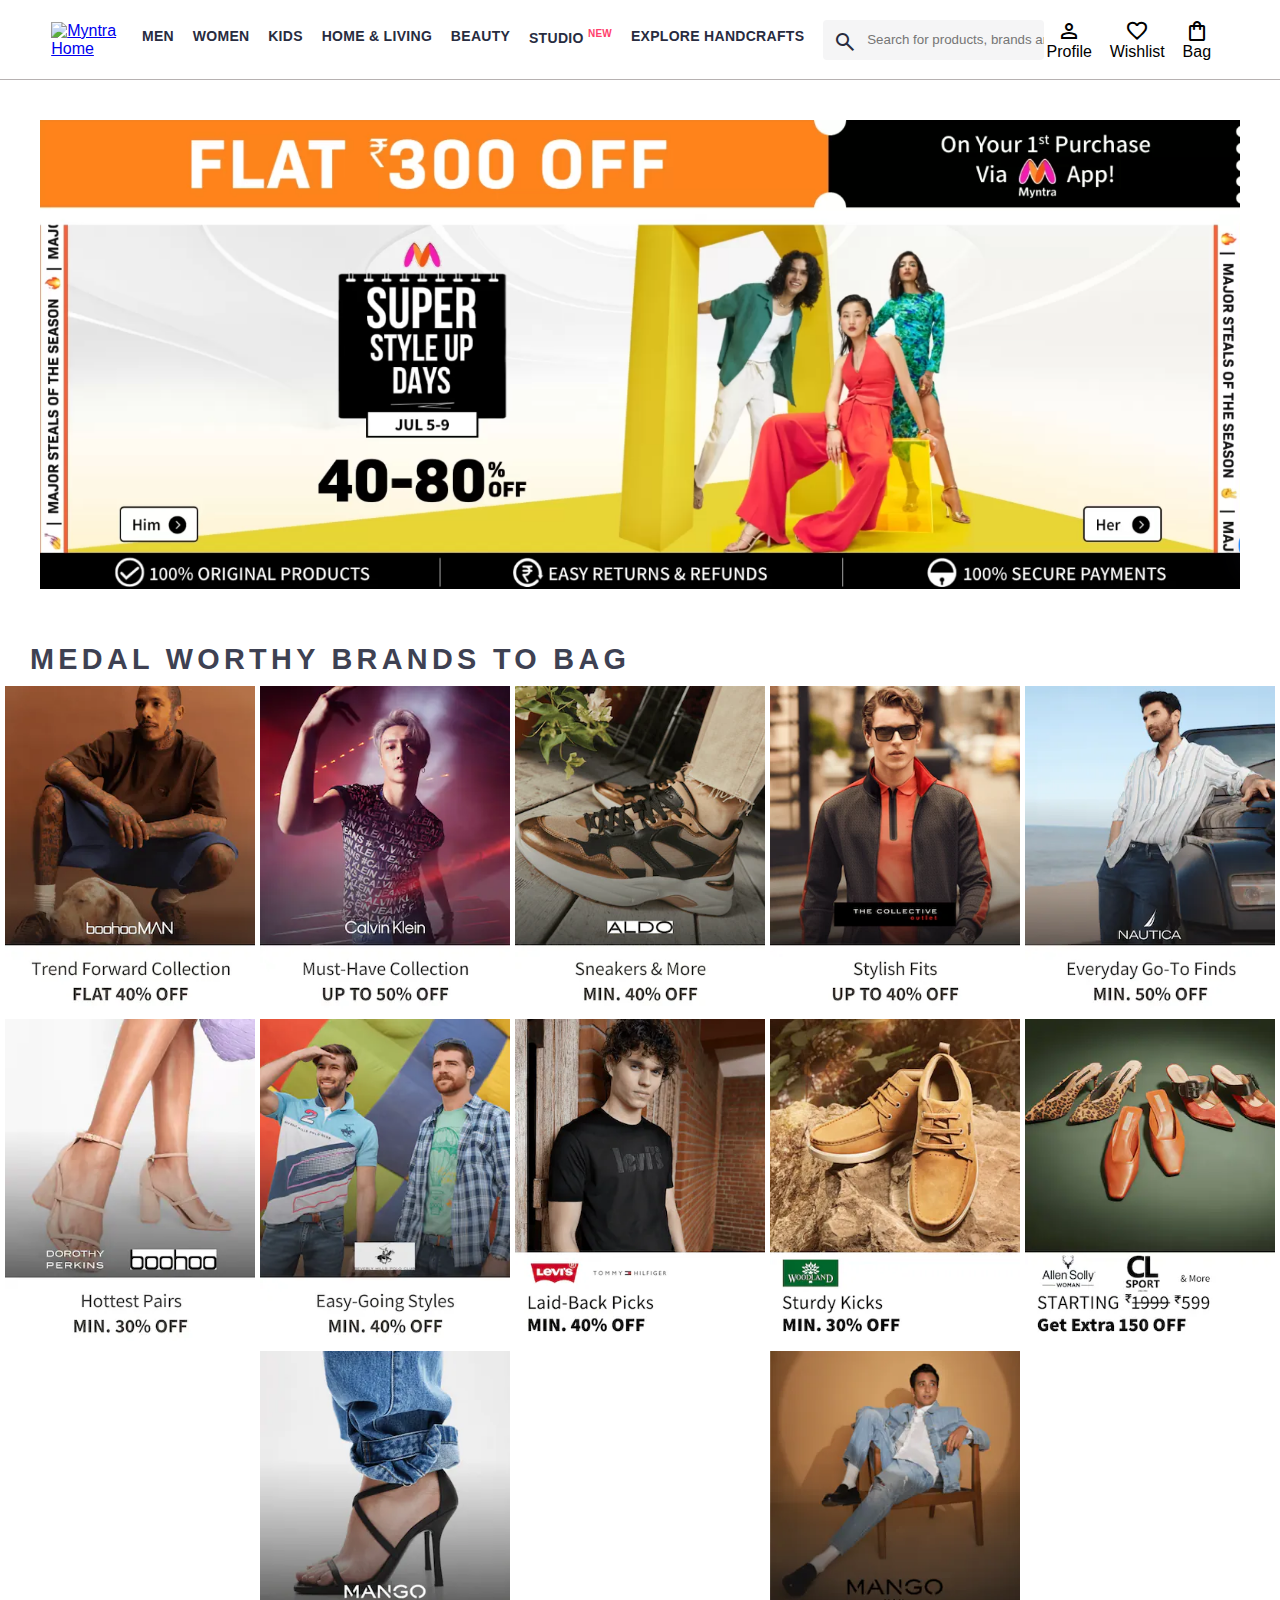
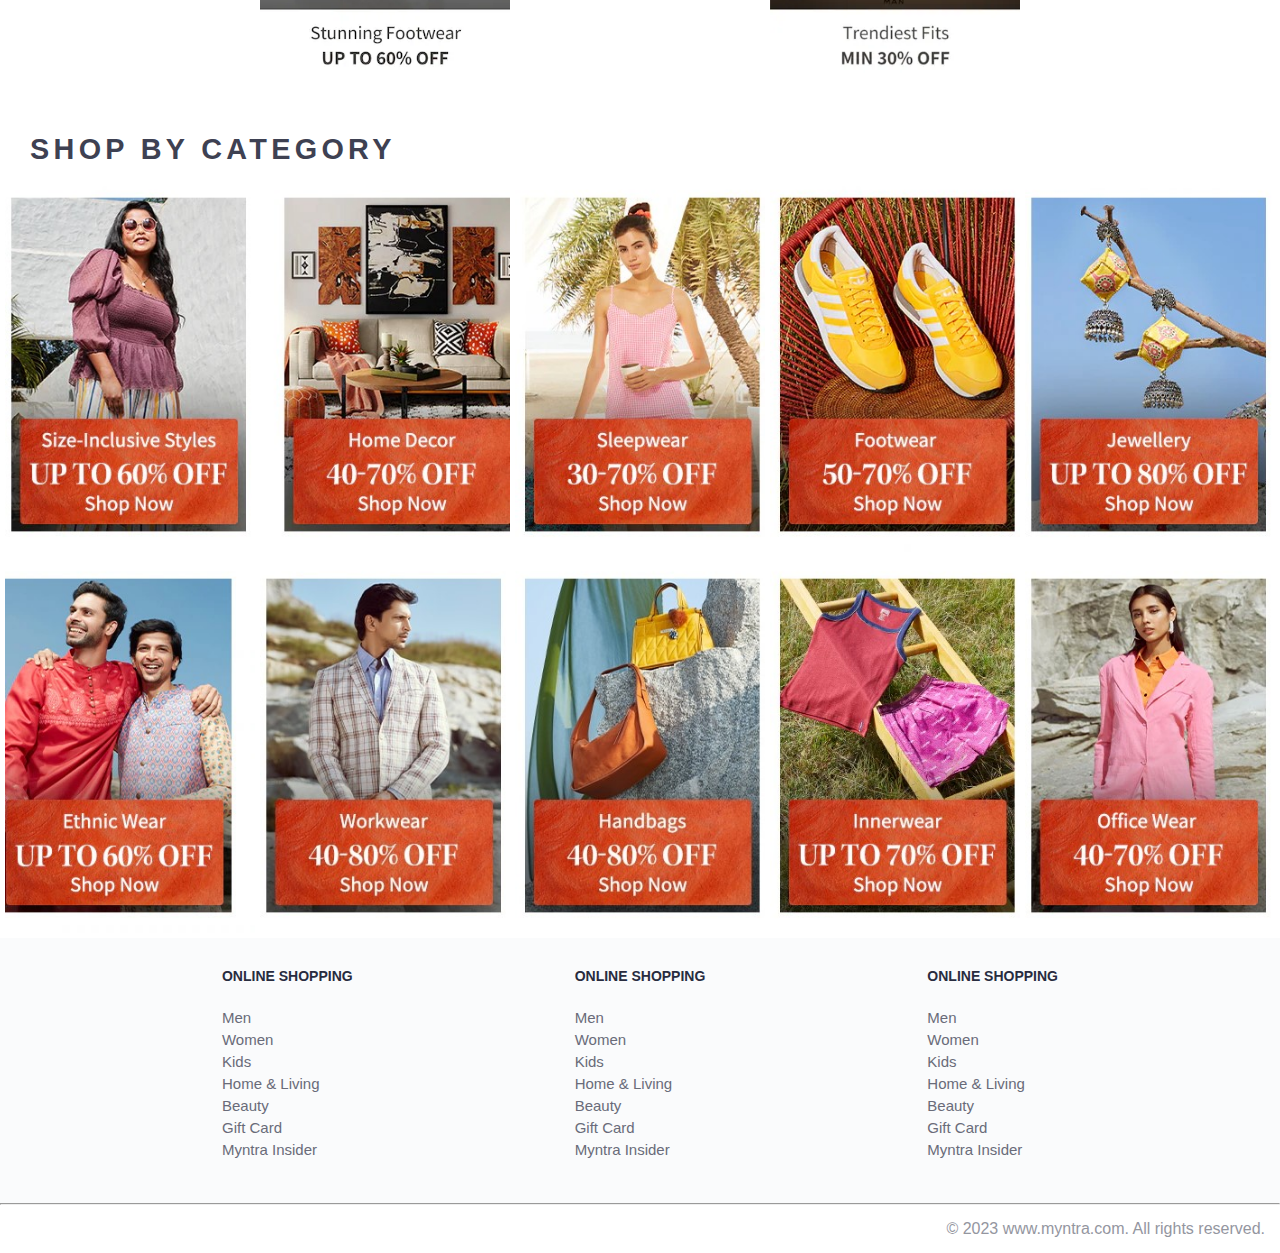
==== index.html @ f3adb200 "first commit" ====
<!DOCTYPE html>
<html lang="en">
<head>
    <title>myntra.com</title>
    <link rel="stylesheet" href="style.css">
    <link rel="stylesheet" href="https://fonts.googleapis.com/css2?family=Material+Symbols+Outlined:opsz,wght,FILL,GRAD@20..48,100..700,0..1,-50..200" />
</head>
<body>
    <header>
        <div class="logo_container">
            <a href="#"><img class="myntra_home" src="myntra_logo.webp" alt="Myntra Home"></a>
        </div>
        <nav class="nav_bar">
            <a href="#">Men</a>
            <a href="#">Women</a>
            <a href="#">Kids</a>
            <a href="#">Home & Living</a>
            <a href="#">Beauty</a>
            <a href="#">Studio <sup>New</sup></a>
            <a href="index2.html">Explore Handcrafts</a>
        </nav>
        <div class="search_bar">
            <span class="material-symbols-outlined search_icon">search</span>
            <input class="search_input" placeholder="Search for products, brands and more">
        </div>
        <div class="action_bar">
            <div class="action_container">
                <span class="material-symbols-outlined action_icon">person</span>
                <span class="action_name">Profile</span>
            </div>

            <div class="action_container">
                <span class="material-symbols-outlined action_icon">favorite</span>
                <span class="action_name">Wishlist</span>
            </div>

            <div class="action_container">
                <span class="material-symbols-outlined action_icon">shopping_bag</span>
                <span class="action_name">Bag</span>
            </div>
        </div>
    </header>
    <main>
        <div class="banner_container">
            <img class="banner_image" src="./Images/banner1.png" alt="Main Banner">
        </div>
        <div class="category_heading">MEDAL WORTHY BRANDS TO BAG</div>
        <div class="category_items">
            <a href="#"><img class="sale_item" src="./Images/1.png"></a>
            <a href="#"><img class="sale_item" src="./Images/2.png"></a>
            <a href="#"><img class="sale_item" src="./Images/3.png"></a>
            <a href="#"><img class="sale_item" src="./Images/4.png"></a>
            <a href="#"><img class="sale_item" src="./Images/5.png"></a>
            <a href="#"><img class="sale_item" src="./Images/6.png"></a>
            <a href="#"><img class="sale_item" src="./Images/7.png"></a>
            <a href="#"><img class="sale_item" src="./Images/8.png"></a>
            <a href="#"><img class="sale_item" src="./Images/9.png"></a>
            <a href="#"><img class="sale_item" src="./Images/10.png"></a>
            <a href="#"><img class="sale_item" src="./Images/11.png"></a>
            <a href="#"><img class="sale_item" src="./Images/12.png"></a>
        </div>

        <div class="category_heading">SHOP BY CATEGORY</div>
        <div class="category_items">
            <a href="#"><img class="sale_item" src="./Images/1.jpg"></a>
            <a href="#"><img class="sale_item" src="./Images/2.jpg"></a>
            <a href="#"><img class="sale_item" src="./Images/3.jpg"></a>
            <a href="#"><img class="sale_item" src="./Images/4.jpg"></a>
            <a href="#"><img class="sale_item" src="./Images/5.jpg"></a>
            <a href="#"><img class="sale_item" src="./Images/6.jpg"></a>
            <a href="#"><img class="sale_item" src="./Images/7.jpg"></a>
            <a href="#"><img class="sale_item" src="./Images/8.jpg"></a>
            <a href="#"><img class="sale_item" src="./Images/9.jpg"></a>
            <a href="#"><img class="sale_item" src="./Images/10.jpg"></a>
        </div>
    </main>
    <footer>
        <div class="footer_container">
            <div class="footer_column">
                <h3>ONLINE SHOPPING</h3>

                <a href="#">Men</a>
                <a href="#">Women</a>
                <a href="#">Kids</a>
                <a href="#">Home & Living</a>
                <a href="#">Beauty</a>
                <a href="#">Gift Card</a>
                <a href="#">Myntra Insider</a>
            </div>

            <div class="footer_column">
                <h3>ONLINE SHOPPING</h3>

                <a href="#">Men</a>
                <a href="#">Women</a>
                <a href="#">Kids</a>
                <a href="#">Home & Living</a>
                <a href="#">Beauty</a>
                <a href="#">Gift Card</a>
                <a href="#">Myntra Insider</a>
            </div>

            <div class="footer_column">
                <h3>ONLINE SHOPPING</h3>

                <a href="#">Men</a>
                <a href="#">Women</a>
                <a href="#">Kids</a>
                <a href="#">Home & Living</a>
                <a href="#">Beauty</a>
                <a href="#">Gift Card</a>
                <a href="#">Myntra Insider</a>
            </div>
        </div>
        <hr>

        <div class="copyright">
            © 2023 www.myntra.com. All rights reserved.
        </div>
    </footer>
</body>
</html>
---- style.css ----
* {
    margin: 0;
    padding: 0;
    font-family: Assistant,-apple-system,BlinkMacSystemFont,Segoe UI,Roboto,Helvetica,Arial,sans-serif;
    box-sizing: border-box;
}
header {
    display: flex;
    background-color: #ffffff;
    height: 80px;
    justify-content: space-between;
    align-items: center;
    border-bottom: 1px solid #b6b1b1;
}
.myntra_home {
    height: 45px;
}
.logo_container {
    margin-left: 4%;
}
.action_bar {
    margin-right: 4%;
}
.nav_bar {
    display: flex;
    min-width: 700px;
    justify-content: space-evenly;
}
.nav_bar a {
    font-size: 14px;
    letter-spacing: .3px;
    color: #282c3f;
    font-weight: 700;
    text-transform: uppercase;
    text-decoration: none;
    padding: 28px 0;
    border-bottom: 5px solid #ffffff;
}
.nav_bar a:hover {
    border-bottom: 4px solid #f54e77;
}

.nav_bar a sup {
    color: #ff3f6c;
    font-size: 10px;
}

.search_bar {
    height: 40px;
    min-width: 200px;
    width: 25%;
    display: flex;
    align-items: center;
}
.search_icon {
    box-sizing: content-box;
    height: 20px;
    padding: 10px;

    background-color: #f5f5f6;
    color: #282c3f;
    font-weight: 300;
    border-radius: 4px 0 0 4px;
}
.search_input {
    color: #696e79;
    background-color: #f5f5f6;
    flex-grow: 1;
    height: 40px;
    border: 0;
    border-radius: 0 4px 4px 0;
}

.action_bar {
    display: flex;
    min-width: 200px;
    justify-content: space-evenly;
}

.action_container {
    display: flex;
    flex-direction: column;
    align-items: center;
}

/* Main section */
.banner_container {
    margin: 40px 0;
}
.banner_image {
    width: 100%;
    padding-left: 40px;
    padding-right: 40px;
}

.category_heading {
    text-transform: uppercase;
    color: #3e4152;
    letter-spacing: .15em;
    font-size: 1.8em;
    margin: 50px 0 10px 30px;
    max-height: 5em;
    font-weight: 700;
}

.category_items {
    display: flex;
    flex-wrap: wrap;
    justify-content: space-evenly;
}

.sale_item {
    width: 250px;
}

.footer_container {
    padding: 30px 0px 40px 0px;
    background: #FAFBFC;
    display: flex;
    justify-content: space-evenly;
}

.footer_column {
    display: flex;
    flex-direction: column;
}

.footer_column h3 {
    color: #282c3f;
    font-size: 14px;
    margin-bottom: 25px;
}

.footer_column a {
    color: #696b79;
    font-size: 15px;
    text-decoration: none;
    padding-bottom: 5px;
}

.copyright {
    color: #94969f;
    text-align: end;
    padding: 15px;
}
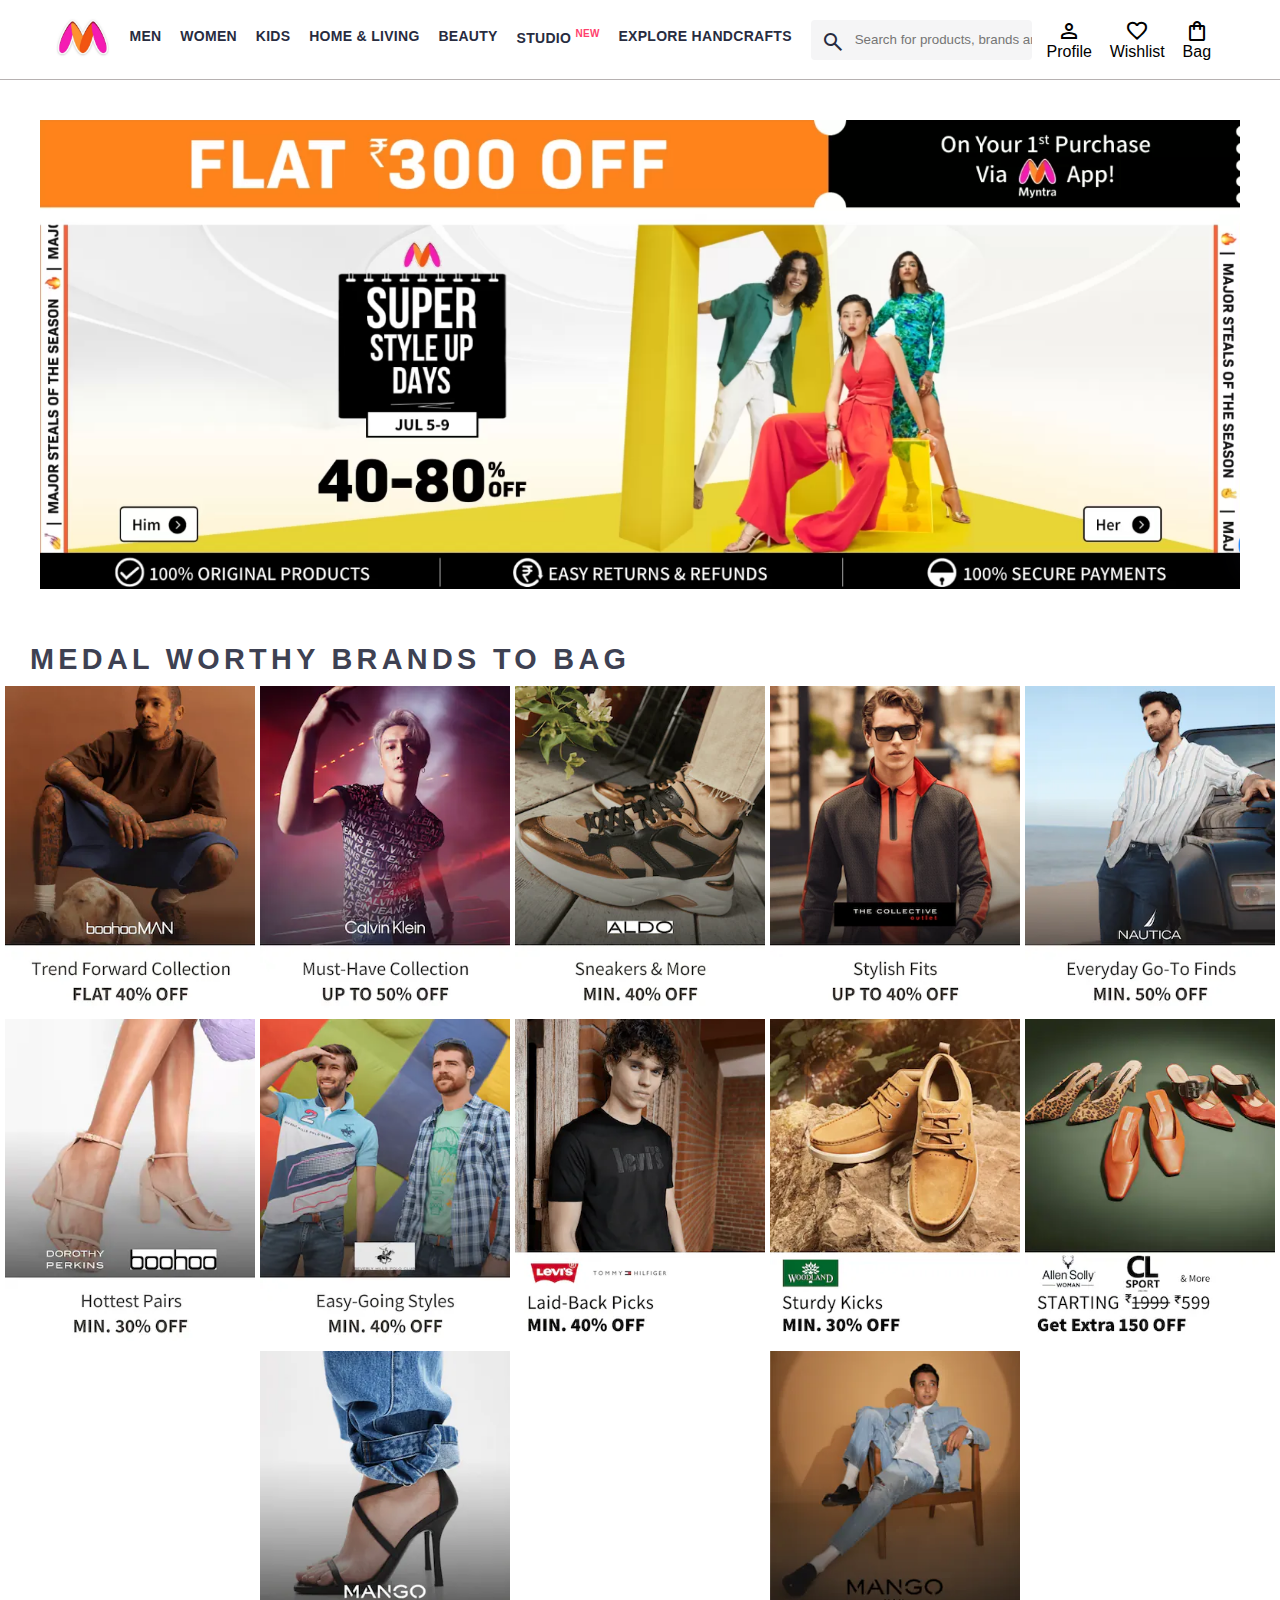
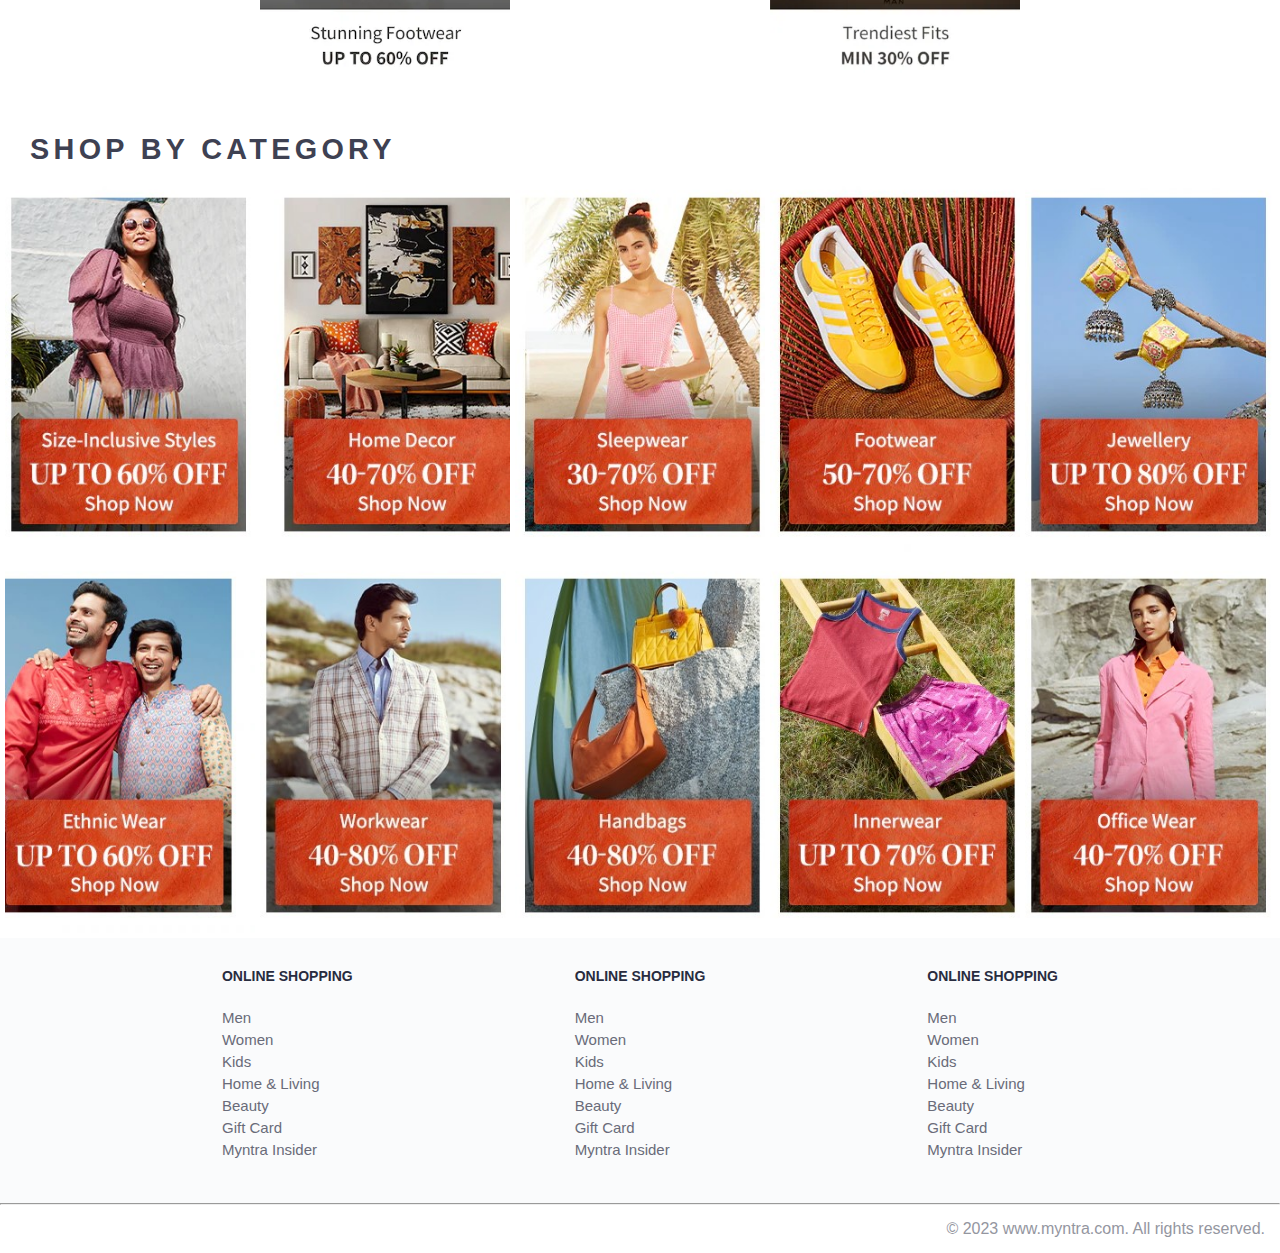
==== commit 85a18483: "new commit" ====
--- a/index.html
+++ b/index.html
@@ -8,7 +8,7 @@
 <body>
     <header>
         <div class="logo_container">
-            <a href="#"><img class="myntra_home" src="myntra_logo.webp" alt="Myntra Home"></a>
+            <a href="#"><img class="myntra_home" src="./Images/myntra_logo.jpg" alt="Myntra Home"></a>
         </div>
         <nav class="nav_bar">
             <a href="#">Men</a>
@@ -17,7 +17,7 @@
             <a href="#">Home & Living</a>
             <a href="#">Beauty</a>
             <a href="#">Studio <sup>New</sup></a>
-            <a href="index2.html">Explore Handcrafts</a>
+            <a href="./page2/index2.html">Explore Handcrafts</a>
         </nav>
         <div class="search_bar">
             <span class="material-symbols-outlined search_icon">search</span>
